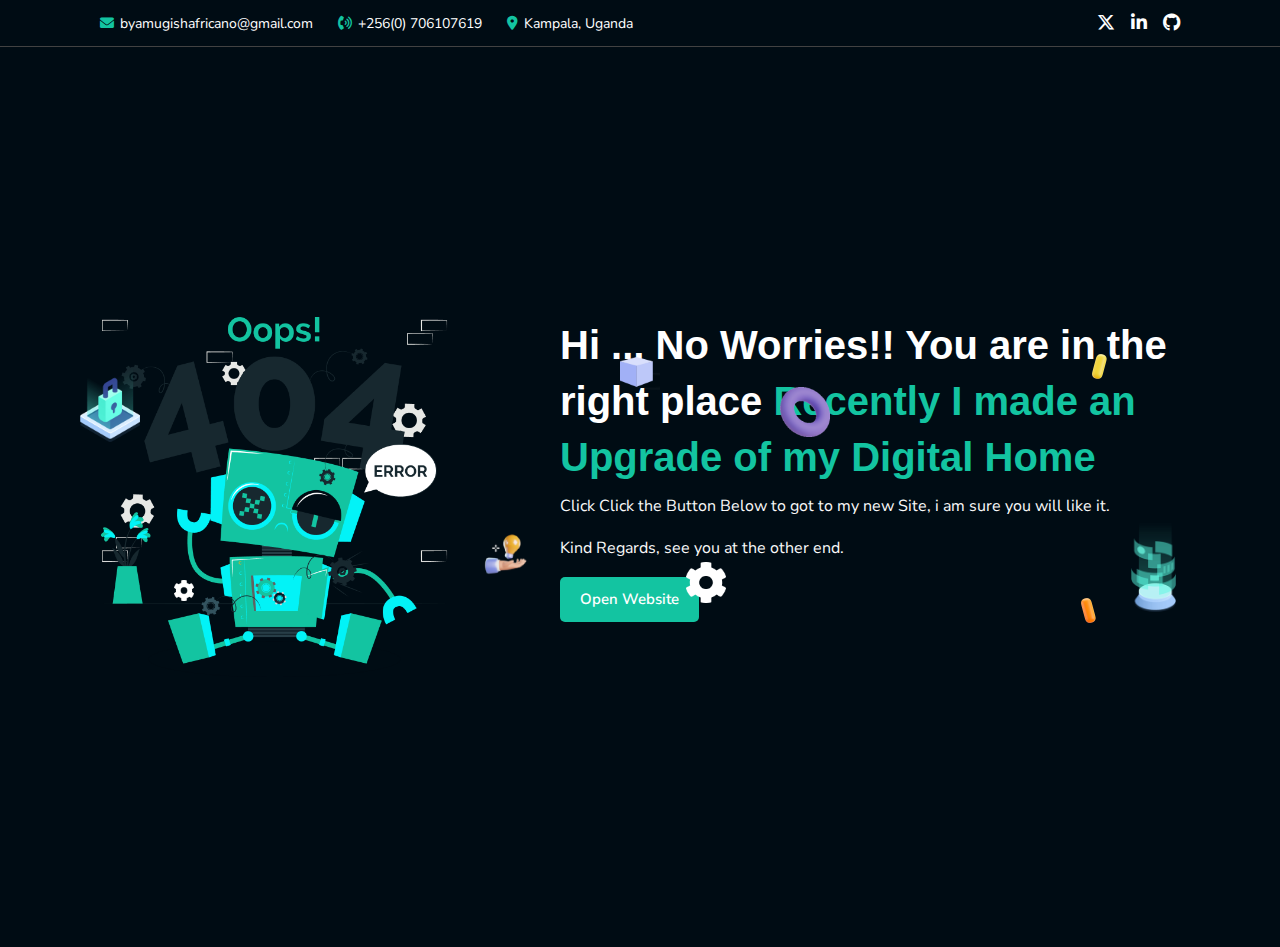
==== index.html @ d09e896c "updated scaling" ====
<!doctype html>
<html class="no-js" lang="en">

<head>
    <meta charset="utf-8">
    <meta http-equiv="x-ua-compatible" content="ie=edge">
    <title>Africano Byamugisha - A full-stack Data and Business Intelligence Analyst & Research Scientist </title>
    <meta name="description" content="
   An Experienced Full-Stack Data & Business Intelligence Analyst with a strong background in Data Visualization, Data Strategy, and 
   Advanced Data Science. Proficient in SQL, R Programming, and data tools like Microsoft Power BI and Tableau. 
   Proven expertise in Data Analysis, Statistical Programming, and creating responsive, insightful dashboards. 
   Dedicated to optimizing data processes, automating analysis, and delivering interactive reporting for data-driven decision-making. 
   If you're seeking a versatile data professional, I'm here to unlock the potential of your data assets.
   ">

    <meta name="viewport" content="width=device-width, initial-scale=0.1">
    <link rel="shortcut icon" type="image/x-icon" href="assets/img/favicon/favicon.ico">
    <link rel="apple-touch-icon" sizes="180x180" href="assets/img/favicon/apple-touch-icon.png">
    <link rel="icon" type="image/png" sizes="32x32" href="assets/img/favicon/favicon-32x32.png">
    <link rel="icon" type="image/png" sizes="16x16" href="assets/img/favicon/favicon-16x16.png">
    <link rel="manifest" href="assets/img/favicon/site.webmanifest">
    <link rel="stylesheet" href="assets/css/bootstrap.css">
    <link rel="stylesheet" href="assets/css/meanmenu.css">
    <link rel="stylesheet" href="assets/css/animate.css">
    <link rel="stylesheet" href="assets/css/swiper-bundle.css">
    <link rel="stylesheet" href="assets/css/magnific-popup.css">
    <link rel="stylesheet" href="assets/css/font-awesome-pro.css">
    <link rel="stylesheet" href="assets/css/spacing.css">
    <link rel="stylesheet" href="assets/css/style.css">
</head>

<body>

    <div class="progress-wrap">
        <svg class="progress-circle svg-content" width="100%" height="100%" viewBox="-1 -1 102 102">
            <path d="M50,1 a49,49 0 0,1 0,98 a49,49 0 0,1 0,-98" />
        </svg>
    </div>

    <header class="header-area-2">
        <div class="header-top d-none d-lg-block">
            <div class="auto-container">
                <div class="row">
                    <div class="col-lg-7">
                        <div class="left-wrapper">
                            <div class="item">
                                <span class="theme-color"><i class="fa-solid fa-envelope"></i></span>
                                <span>
                                    <a style="color: white;"
                                        href="mailto:byamugishafricano@gmail.com">byamugishafricano@gmail.com</a>
                                </span>
                            </div>
                            <div class="item">
                                <span class="theme-color"><i class="fa fa-phone-volume"></i></span>
                                <span style="color: white;">+256(0) 706107619</span>
                            </div>

                            <div class="item">
                                <span class="theme-color"><i class="fa-sharp fa-solid fa-location-dot"></i></span>
                                <span style="color: white;">Kampala, Uganda</span>
                            </div>
                        </div>
                    </div>
                    <div class="col-lg-5">
                        <div class="right-wrapper">
                            <!--
                     <div class="item">
                        <span class="theme-color"><i class="fa-solid fa-timer"></i></span>
                        <span>Office Hours: 08:00am-6:00pm</span>
                     </div>
                     -->
                            <div class="item social">
                                <!-- <a href="#"><i class="fa-brands fa-facebook"></i></a> -->
                                <a href="https://twitter.com/Africano1012">
                                    <i class="fa-brands fa-x-twitter" style="color:white;"></i>
                                </a>
                                <a href="https://www.linkedin.com/in/africanobyamugisha/">
                                    <i class="fa-brands fa-linkedin-in" style="color:white;"></i>
                                </a>
                                <a href="https://github.com/africanobyamugisha">
                                    <i class="fa-brands fa-github" style="color:white;"></i>
                                </a>
                                <!-- <a href="#"><i class="fa-brands fa-instagram"></i></a> -->

                            </div>
                        </div>
                    </div>
                </div>
            </div>
        </div>

    </header>
    <main>
        <section style="padding-top:30px; padding-bottom: 30px;" class="error-section hero-slider one"
            data-background="assets/img/bg-image/03_bg-image.png">
            <div class="container slide-bg swiper swiper-container swiper-container-fade">
                <div class="row">
                    <div class="col-12">
                        <div class="auto-container">
                            <div class="row ">
                                <div class="col-xl-5 col-12">
                                    <div class="slider-content-inner">
                                        <div class="img-file">
                                            <img style="width: 80%;" class="img-fluid" src="assets/img/common/error.png"
                                                alt="">
                                        </div>
                                    </div>
                                </div>
                                <div class="col-xl-7">
                                    <div class="slider-content-inner-right">
                                        <div>
                                            <h2 class="slider-title">Hi .., No Worries!! You are in the right place
                                                <span class="theme-color">Recently I made an Upgrade of my Digital
                                                    Home</span>
                                            </h2>
                                            <p class="description">
                                                Click Click the Button Below to got to my new Site, i am sure you will
                                                like it.
                                            </p>
                                            <p>
                                                Kind Regards, see you at the other end.
                                            </p>
                                            <div class="inner-btn">
                                                <div>
                                                    <a class="default-btn" href="https://africanobyamugisha.netlify.app/">
                                                        Open Website
                                                    </a>
                                                </div>
                                            </div>
                                        </div>
                                    </div>
                                </div>
                            </div>
                        </div>
                    </div>
                </div>
                <div class="shape-image">
                    <div class="inner-shape-1 poa">
                        <img class="img-fluid" src="assets/img/icon/01_icon.png" alt="">
                    </div>
                    <div class="inner-shape-2 poa">
                        <img class="img-fluid" src="assets/img/icon/02_icon.png" alt="">
                    </div>
                    <div class="inner-shape-3 poa">
                        <img class="img-fluid" src="assets/img/icon/03_icon.png" alt="">
                    </div>
                    <div class="inner-shape-4 poa">
                        <img class="img-fluid" src="assets/img/icon/04_icon.png" alt="">
                    </div>
                    <div class="inner-shape-5 poa">
                        <img class="img-fluid" src="assets/img/icon/04_icon.png" alt="">
                    </div>
                    <div class="inner-shape-6 poa">
                        <img class="img-fluid" src="assets/img/icon/06_icon.png" alt="">
                    </div>
                    <div class="inner-shape-7 poa">
                        <img class="img-fluid" src="assets/img/icon/07_icon.png" alt="">
                    </div>
                    <div class="inner-shape-8 poa">
                        <img class="img-fluid" src="assets/img/icon/08_icon.png" alt="">
                    </div>
                    <div class="inner-shape-9 poa">
                        <img class="img-fluid" src="assets/img/icon/27_icon.png" alt="">
                    </div>
                </div>

            </div>

        </section>
    </main>

    <script src="assets/js/jquery.js"></script>
    <script src="assets/js/waypoints.js"></script>
    <script src="assets/js/bootstrap-bundle.js"></script>
    <script src="assets/js/meanmenu.js"></script>
    <script src="assets/js/swiper-bundle.js"></script>
    <script src="assets/js/magnific-popup.js"></script>
    <script src="assets/js/backtotop.js"></script>
    <script src="assets/js/counterup.js"></script>
    <script src="assets/js/wow.js"></script>
    <script src="assets/js/ajax-form.js"></script>
    <script src="assets/js/main.js"></script>
</body>

</html>
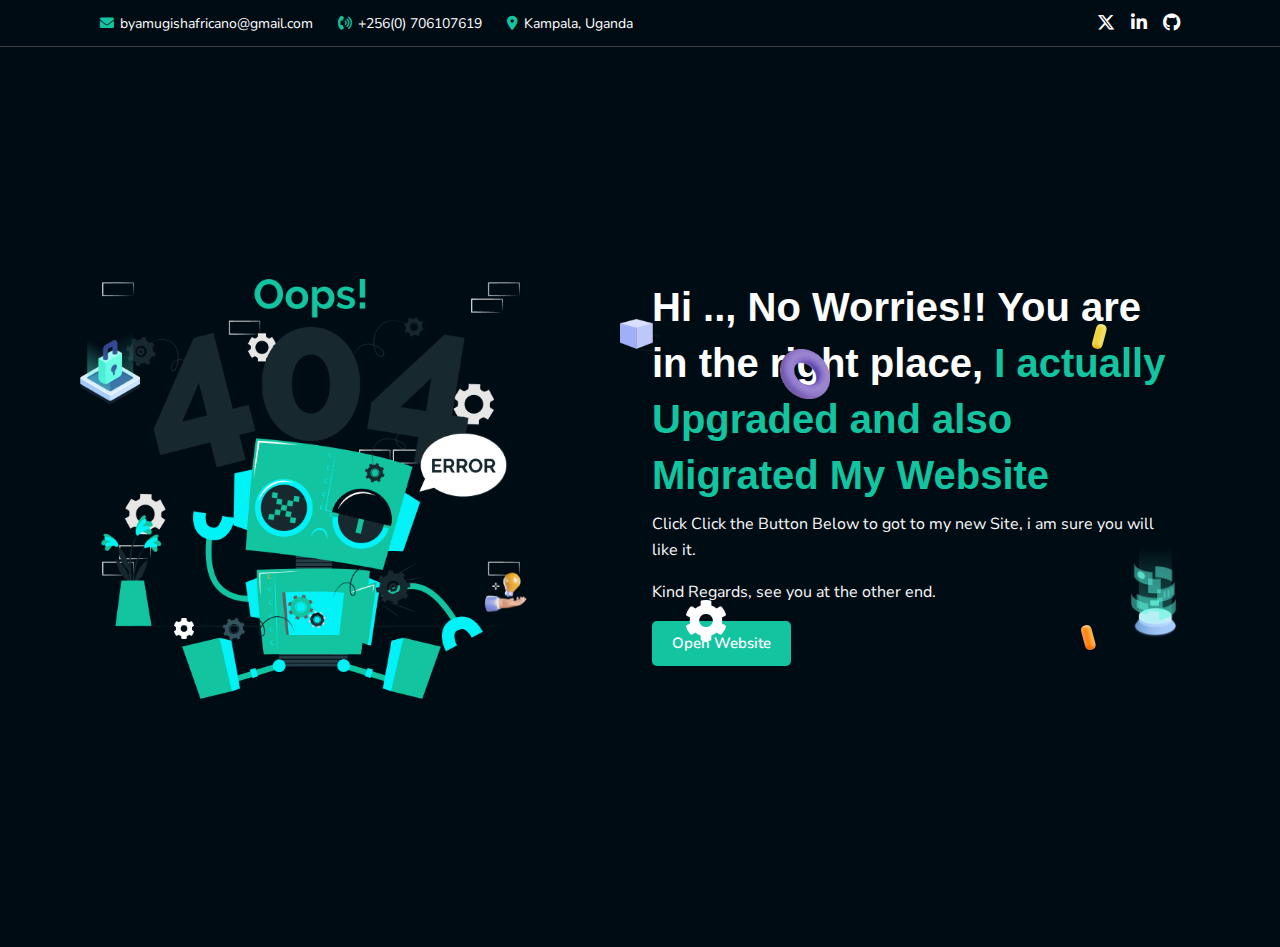
==== commit 76322da1: "updated section padding" ====
--- a/index.html
+++ b/index.html
@@ -63,14 +63,7 @@
                     </div>
                     <div class="col-lg-5">
                         <div class="right-wrapper">
-                            <!--
-                     <div class="item">
-                        <span class="theme-color"><i class="fa-solid fa-timer"></i></span>
-                        <span>Office Hours: 08:00am-6:00pm</span>
-                     </div>
-                     -->
                             <div class="item social">
-                                <!-- <a href="#"><i class="fa-brands fa-facebook"></i></a> -->
                                 <a href="https://twitter.com/Africano1012">
                                     <i class="fa-brands fa-x-twitter" style="color:white;"></i>
                                 </a>
@@ -80,8 +73,6 @@
                                 <a href="https://github.com/africanobyamugisha">
                                     <i class="fa-brands fa-github" style="color:white;"></i>
                                 </a>
-                                <!-- <a href="#"><i class="fa-brands fa-instagram"></i></a> -->
-
                             </div>
                         </div>
                     </div>
@@ -90,85 +81,81 @@
         </div>
 
     </header>
+
     <main>
-        <section style="padding-top:30px; padding-bottom: 30px;" class="error-section hero-slider one"
-            data-background="assets/img/bg-image/03_bg-image.png">
-            <div class="container slide-bg swiper swiper-container swiper-container-fade">
-                <div class="row">
-                    <div class="col-12">
-                        <div class="auto-container">
-                            <div class="row ">
-                                <div class="col-xl-5 col-12">
-                                    <div class="slider-content-inner">
-                                        <div class="img-file">
-                                            <img style="width: 80%;" class="img-fluid" src="assets/img/common/error.png"
-                                                alt="">
-                                        </div>
-                                    </div>
-                                </div>
-                                <div class="col-xl-7">
-                                    <div class="slider-content-inner-right">
-                                        <div>
-                                            <h2 class="slider-title">Hi .., No Worries!! You are in the right place
-                                                <span class="theme-color">Recently I made an Upgrade of my Digital
-                                                    Home</span>
-                                            </h2>
-                                            <p class="description">
-                                                Click Click the Button Below to got to my new Site, i am sure you will
-                                                like it.
-                                            </p>
-                                            <p>
-                                                Kind Regards, see you at the other end.
-                                            </p>
-                                            <div class="inner-btn">
-                                                <div>
-                                                    <a class="default-btn" href="https://africanobyamugisha.netlify.app/">
-                                                        Open Website
-                                                    </a>
-                                                </div>
-                                            </div>
-                                        </div>
-                                    </div>
-                                </div>
+        <section style="padding-top:30px; padding-bottom: 30px;" class="error-section hero-slider one" data-background="assets/img/bg-image/03_bg-image.png">
+          <div class="container slide-bg swiper swiper-container swiper-container-fade"> 
+             <div class="row">
+                <div class="col-12">
+                  <div class="auto-container">
+                      <div class="row ">
+                          <div class="col-xl-6 col-12">
+                              <div class="slider-content-inner">
+                                  <div class="img-file">
+                                      <img style="width: 80%;" class="img-fluid" src="../assets/img/common/error.png" alt="">
+                                   </div>
+                              </div>
+                           </div> 
+                         <div class="col-xl-6">
+                            <div class="slider-content-inner-right">
+                               <div>
+                                  <h2 class="slider-title">Hi .., No Worries!! You are in the right place,
+                                      <span class="theme-color">I actually Upgraded and also Migrated My Website</span>
+                                  </h2>
+                                  <p class="description">
+                                      Click Click the Button Below to got to my new Site, i am sure you will
+                                      like it.
+                                  </p>
+                                  <p>
+                                      Kind Regards, see you at the other end.
+                                  </p>
+                                  <div class="inner-btn">
+                                      <div>
+                                          <a class="default-btn" href="https://africanobyamugisha.netlify.app/">
+                                              Open Website
+                                          </a>
+                                      </div>
+                                  </div>
+                               </div>
                             </div>
-                        </div>
-                    </div>
-                </div>
-                <div class="shape-image">
-                    <div class="inner-shape-1 poa">
-                        <img class="img-fluid" src="assets/img/icon/01_icon.png" alt="">
-                    </div>
-                    <div class="inner-shape-2 poa">
-                        <img class="img-fluid" src="assets/img/icon/02_icon.png" alt="">
-                    </div>
-                    <div class="inner-shape-3 poa">
-                        <img class="img-fluid" src="assets/img/icon/03_icon.png" alt="">
-                    </div>
-                    <div class="inner-shape-4 poa">
-                        <img class="img-fluid" src="assets/img/icon/04_icon.png" alt="">
-                    </div>
-                    <div class="inner-shape-5 poa">
-                        <img class="img-fluid" src="assets/img/icon/04_icon.png" alt="">
-                    </div>
-                    <div class="inner-shape-6 poa">
-                        <img class="img-fluid" src="assets/img/icon/06_icon.png" alt="">
-                    </div>
-                    <div class="inner-shape-7 poa">
-                        <img class="img-fluid" src="assets/img/icon/07_icon.png" alt="">
-                    </div>
-                    <div class="inner-shape-8 poa">
-                        <img class="img-fluid" src="assets/img/icon/08_icon.png" alt="">
-                    </div>
-                    <div class="inner-shape-9 poa">
-                        <img class="img-fluid" src="assets/img/icon/27_icon.png" alt="">
-                    </div>
-                </div>
-
-            </div>
-
-        </section>
-    </main>
-
+                         </div>
+                      </div>
+                   </div>
+             </div>
+          </div>
+          <div class="shape-image">
+              <div class="inner-shape-1 poa">
+                  <img class="img-fluid" src="../assets/img/icon/01_icon.png" alt="">
+              </div>
+              <div class="inner-shape-2 poa">
+                  <img class="img-fluid" src="../assets/img/icon/02_icon.png" alt="">
+              </div>
+              <div class="inner-shape-3 poa">
+                  <img class="img-fluid" src="../assets/img/icon/03_icon.png" alt="">
+              </div>
+              <div class="inner-shape-4 poa">
+                  <img class="img-fluid" src="../assets/img/icon/04_icon.png" alt="">
+              </div>
+              <div class="inner-shape-5 poa">
+                  <img class="img-fluid" src="../assets/img/icon/04_icon.png" alt="">
+              </div>
+              <div class="inner-shape-6 poa">
+                  <img class="img-fluid" src="../assets/img/icon/06_icon.png" alt="">
+              </div>
+              <div class="inner-shape-7 poa">
+                  <img class="img-fluid" src="../assets/img/icon/07_icon.png" alt="">
+              </div>
+              <div class="inner-shape-8 poa">
+                  <img class="img-fluid" src="../assets/img/icon/08_icon.png" alt="">
+              </div>
+              <div class="inner-shape-9 poa">
+                  <img class="img-fluid" src="../assets/img/icon/27_icon.png" alt="">
+              </div>
+          </div>
+  
+      </div>
+       </section>
+      </main>
     <script src="assets/js/jquery.js"></script>
     <script src="assets/js/waypoints.js"></script>
     <script src="assets/js/bootstrap-bundle.js"></script>
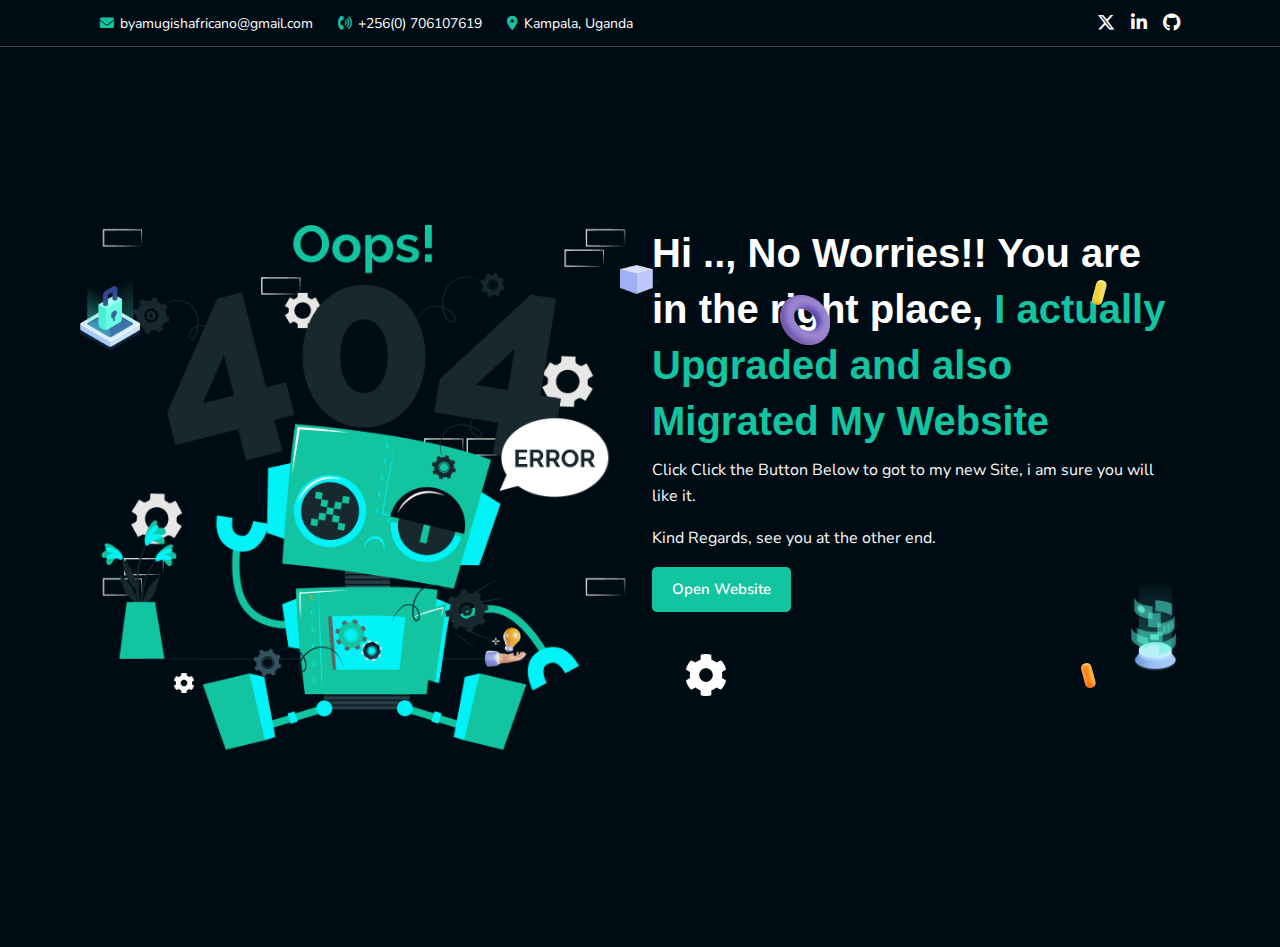
==== commit d8c64805: "image sizing reset" ====
--- a/index.html
+++ b/index.html
@@ -13,7 +13,7 @@
    If you're seeking a versatile data professional, I'm here to unlock the potential of your data assets.
    ">
 
-    <meta name="viewport" content="width=device-width, initial-scale=0.1">
+    <meta name="viewport" content="width=device-width, initial-scale=1.0">
     <link rel="shortcut icon" type="image/x-icon" href="assets/img/favicon/favicon.ico">
     <link rel="apple-touch-icon" sizes="180x180" href="assets/img/favicon/apple-touch-icon.png">
     <link rel="icon" type="image/png" sizes="32x32" href="assets/img/favicon/favicon-32x32.png">
@@ -92,11 +92,11 @@
                           <div class="col-xl-6 col-12">
                               <div class="slider-content-inner">
                                   <div class="img-file">
-                                      <img style="width: 80%;" class="img-fluid" src="../assets/img/common/error.png" alt="">
+                                      <img class="img-fluid" src="../assets/img/common/error.png" alt="">
                                    </div>
                               </div>
                            </div> 
-                         <div class="col-xl-6">
+                         <div class="col-xl-6 col-lg-6 col-md-6 col-12">
                             <div class="slider-content-inner-right">
                                <div>
                                   <h2 class="slider-title">Hi .., No Worries!! You are in the right place,
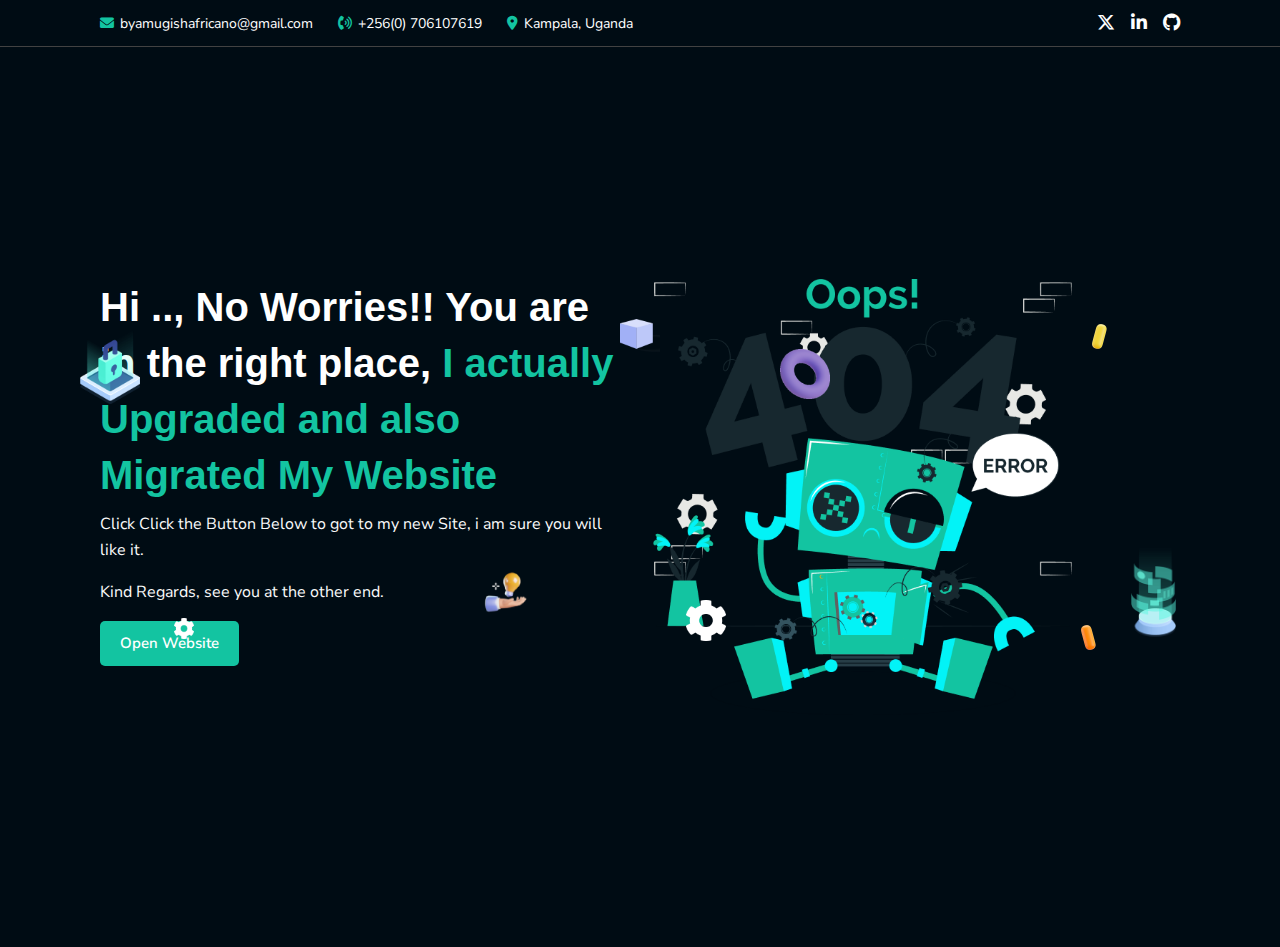
==== commit daa4ccfb: "alternated image with content" ====
--- a/index.html
+++ b/index.html
@@ -83,79 +83,83 @@
     </header>
 
     <main>
-        <section style="padding-top:30px; padding-bottom: 30px;" class="error-section hero-slider one" data-background="assets/img/bg-image/03_bg-image.png">
-          <div class="container slide-bg swiper swiper-container swiper-container-fade"> 
-             <div class="row">
-                <div class="col-12">
-                  <div class="auto-container">
-                      <div class="row ">
-                          <div class="col-xl-6 col-12">
-                              <div class="slider-content-inner">
-                                  <div class="img-file">
-                                      <img class="img-fluid" src="../assets/img/common/error.png" alt="">
-                                   </div>
-                              </div>
-                           </div> 
-                         <div class="col-xl-6 col-lg-6 col-md-6 col-12">
-                            <div class="slider-content-inner-right">
-                               <div>
-                                  <h2 class="slider-title">Hi .., No Worries!! You are in the right place,
-                                      <span class="theme-color">I actually Upgraded and also Migrated My Website</span>
-                                  </h2>
-                                  <p class="description">
-                                      Click Click the Button Below to got to my new Site, i am sure you will
-                                      like it.
-                                  </p>
-                                  <p>
-                                      Kind Regards, see you at the other end.
-                                  </p>
-                                  <div class="inner-btn">
-                                      <div>
-                                          <a class="default-btn" href="https://africanobyamugisha.netlify.app/">
-                                              Open Website
-                                          </a>
-                                      </div>
-                                  </div>
-                               </div>
+        <section style="padding-top:30px; padding-bottom: 30px;" class="error-section hero-slider one"
+            data-background="assets/img/bg-image/03_bg-image.png">
+            <div class="container slide-bg swiper swiper-container swiper-container-fade">
+                <div class="row">
+                    <div class="col-12">
+                        <div class="auto-container">
+                            <div class="row ">
+                                <div class="col-xl-6 col-lg-6 col-md-6 col-12">
+                                    <div class="slider-content-inner-right">
+                                        <div>
+                                            <h2 class="slider-title">Hi .., No Worries!! You are in the right place,
+                                                <span class="theme-color">I actually Upgraded and also Migrated My
+                                                    Website</span>
+                                            </h2>
+                                            <p class="description">
+                                                Click Click the Button Below to got to my new Site, i am sure you will
+                                                like it.
+                                            </p>
+                                            <p>
+                                                Kind Regards, see you at the other end.
+                                            </p>
+                                            <div class="inner-btn">
+                                                <div>
+                                                    <a class="default-btn"
+                                                        href="https://africanobyamugisha.netlify.app/">
+                                                        Open Website
+                                                    </a>
+                                                </div>
+                                            </div>
+                                        </div>
+                                    </div>
+                                </div>
+                                <div class="col-xl-6 col-12">
+                                    <div class="slider-content-inner">
+                                        <div class="img-file">
+                                            <img style="width: 80%;" class="img-fluid"
+                                                src="../assets/img/common/error.png" alt="">
+                                        </div>
+                                    </div>
+                                </div>
                             </div>
-                         </div>
-                      </div>
-                   </div>
-             </div>
-          </div>
-          <div class="shape-image">
-              <div class="inner-shape-1 poa">
-                  <img class="img-fluid" src="../assets/img/icon/01_icon.png" alt="">
-              </div>
-              <div class="inner-shape-2 poa">
-                  <img class="img-fluid" src="../assets/img/icon/02_icon.png" alt="">
-              </div>
-              <div class="inner-shape-3 poa">
-                  <img class="img-fluid" src="../assets/img/icon/03_icon.png" alt="">
-              </div>
-              <div class="inner-shape-4 poa">
-                  <img class="img-fluid" src="../assets/img/icon/04_icon.png" alt="">
-              </div>
-              <div class="inner-shape-5 poa">
-                  <img class="img-fluid" src="../assets/img/icon/04_icon.png" alt="">
-              </div>
-              <div class="inner-shape-6 poa">
-                  <img class="img-fluid" src="../assets/img/icon/06_icon.png" alt="">
-              </div>
-              <div class="inner-shape-7 poa">
-                  <img class="img-fluid" src="../assets/img/icon/07_icon.png" alt="">
-              </div>
-              <div class="inner-shape-8 poa">
-                  <img class="img-fluid" src="../assets/img/icon/08_icon.png" alt="">
-              </div>
-              <div class="inner-shape-9 poa">
-                  <img class="img-fluid" src="../assets/img/icon/27_icon.png" alt="">
-              </div>
-          </div>
-  
-      </div>
-       </section>
-      </main>
+                        </div>
+                    </div>
+                </div>
+                <div class="shape-image">
+                    <div class="inner-shape-1 poa">
+                        <img class="img-fluid" src="../assets/img/icon/01_icon.png" alt="">
+                    </div>
+                    <div class="inner-shape-2 poa">
+                        <img class="img-fluid" src="../assets/img/icon/02_icon.png" alt="">
+                    </div>
+                    <div class="inner-shape-3 poa">
+                        <img class="img-fluid" src="../assets/img/icon/03_icon.png" alt="">
+                    </div>
+                    <div class="inner-shape-4 poa">
+                        <img class="img-fluid" src="../assets/img/icon/04_icon.png" alt="">
+                    </div>
+                    <div class="inner-shape-5 poa">
+                        <img class="img-fluid" src="../assets/img/icon/04_icon.png" alt="">
+                    </div>
+                    <div class="inner-shape-6 poa">
+                        <img class="img-fluid" src="../assets/img/icon/06_icon.png" alt="">
+                    </div>
+                    <div class="inner-shape-7 poa">
+                        <img class="img-fluid" src="../assets/img/icon/07_icon.png" alt="">
+                    </div>
+                    <div class="inner-shape-8 poa">
+                        <img class="img-fluid" src="../assets/img/icon/08_icon.png" alt="">
+                    </div>
+                    <div class="inner-shape-9 poa">
+                        <img class="img-fluid" src="../assets/img/icon/27_icon.png" alt="">
+                    </div>
+                </div>
+
+            </div>
+        </section>
+    </main>
     <script src="assets/js/jquery.js"></script>
     <script src="assets/js/waypoints.js"></script>
     <script src="assets/js/bootstrap-bundle.js"></script>
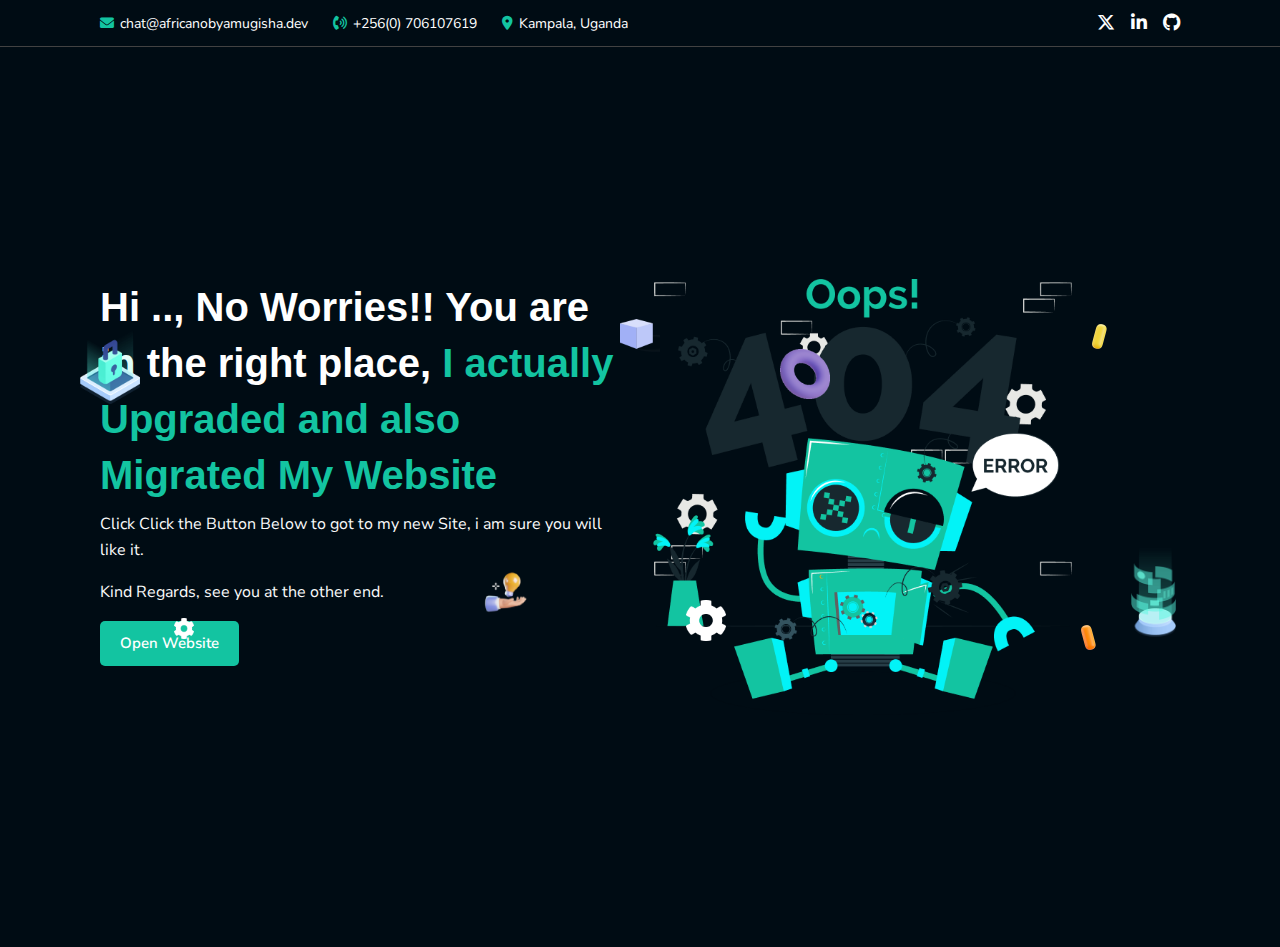
==== commit 1fea72e7: "updated to "africanobyamugisha.dev"" ====
--- a/index.html
+++ b/index.html
@@ -47,7 +47,7 @@
                                 <span class="theme-color"><i class="fa-solid fa-envelope"></i></span>
                                 <span>
                                     <a style="color: white;"
-                                        href="mailto:byamugishafricano@gmail.com">byamugishafricano@gmail.com</a>
+                                        href="mailto:chat@africanobyamugisha.dev">chat@africanobyamugisha.dev</a>
                                 </span>
                             </div>
                             <div class="item">
@@ -90,7 +90,7 @@
                     <div class="col-12">
                         <div class="auto-container">
                             <div class="row ">
-                                <div class="col-xl-6 col-lg-6 col-md-6 col-12">
+                                <div class="col-xl-6 col-12">
                                     <div class="slider-content-inner-right">
                                         <div>
                                             <h2 class="slider-title">Hi .., No Worries!! You are in the right place,
@@ -107,7 +107,7 @@
                                             <div class="inner-btn">
                                                 <div>
                                                     <a class="default-btn"
-                                                        href="https://africanobyamugisha.netlify.app/">
+                                                        href="https://africanobyamugisha.dev/">
                                                         Open Website
                                                     </a>
                                                 </div>
